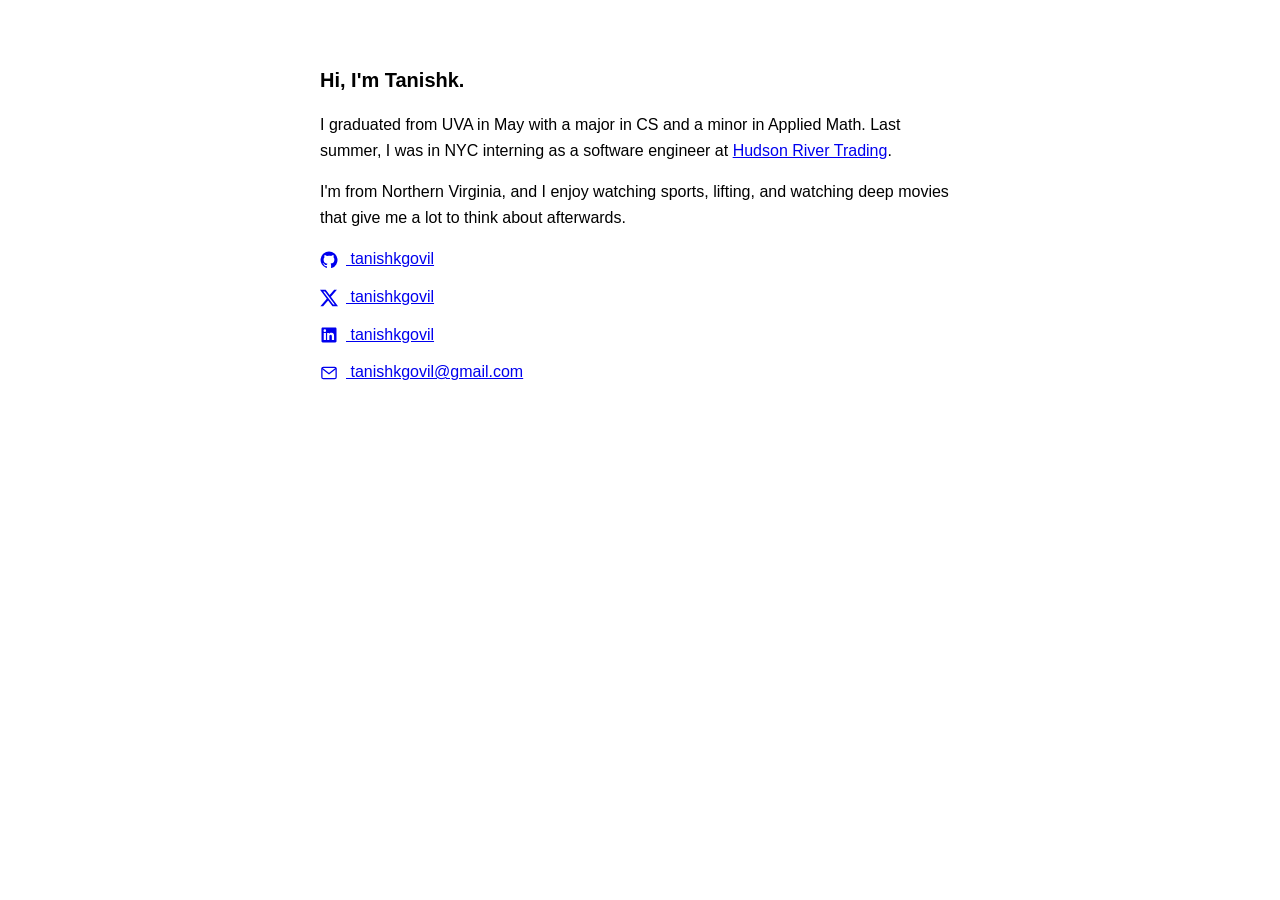
==== index.html @ cf900902 "Add personal homepage" ====
<!doctype html>
<html lang="en">
  <head>
    <meta charset="utf-8" />
    <meta name="viewport" content="width=device-width, initial-scale=1" />
    <meta name="description" content="Hi, I'm Tanishk Govil. I'm from Northern Virginia, a UVA Computer Science graduate, and a former software engineering intern at Hudson River Trading." />
    <link rel="icon" href="favicon.svg" type="image/svg+xml" />
    <title>Tanishk Govil</title>
    <style>
      body {
        max-width: 40rem;
        margin: 4rem auto;
        padding: 0 1rem;
        font: 16px/1.6 Arial, sans-serif;
        overflow-wrap: anywhere;
      }
      h1 { font-size: 1.25rem; }
      ul { list-style: none; padding: 0; }
      li { margin: 0.75rem 0; }
      svg {
        width: 18px;
        height: 18px;
        margin-right: 0.5rem;
        vertical-align: middle;
      }
    </style>
  </head>
  <body>
    <main>
      <h1>Hi, I'm Tanishk.</h1>
      <p>
        I graduated from UVA in May with a major in CS and a minor in Applied
        Math. Last summer, I was in NYC interning as a software engineer at
        <a href="https://www.hudsonrivertrading.com/">Hudson River Trading</a>.
      </p>
      <p>
        I'm from Northern Virginia, and I enjoy watching sports, lifting, and
        watching deep movies that give me a lot to think about afterwards.
      </p>
      <nav aria-label="Find me online">
        <ul>
          <li>
            <a href="https://github.com/tanishkgovil" aria-label="GitHub: tanishkgovil">
              <svg viewBox="0 0 24 24" aria-hidden="true" focusable="false">
                <path fill="currentColor" d="M12 .75a11.25 11.25 0 0 0-3.558 21.923c.563.104.77-.244.77-.542 0-.267-.01-.975-.015-1.914-3.13.68-3.79-1.508-3.79-1.508-.512-1.3-1.25-1.646-1.25-1.646-1.023-.7.078-.686.078-.686 1.13.08 1.724 1.16 1.724 1.16 1.005 1.721 2.637 1.224 3.279.936.102-.728.393-1.225.715-1.507-2.499-.284-5.126-1.25-5.126-5.565 0-1.23.44-2.234 1.16-3.022-.116-.285-.503-1.43.11-2.98 0 0 .945-.302 3.094 1.154A10.79 10.79 0 0 1 12 6.174c.956.005 1.92.13 2.82.38 2.147-1.456 3.09-1.154 3.09-1.154.615 1.55.228 2.695.112 2.98.722.788 1.158 1.792 1.158 3.022 0 4.326-2.631 5.278-5.138 5.557.404.35.764 1.042.764 2.1 0 1.516-.014 2.74-.014 3.112 0 .3.203.65.774.54A11.252 11.252 0 0 0 12 .75Z" />
              </svg>
              tanishkgovil
            </a>
          </li>
          <li>
            <a href="https://x.com/tanishkgovil" aria-label="X: tanishkgovil">
              <svg viewBox="0 0 24 24" aria-hidden="true" focusable="false">
                <path fill="currentColor" d="M18.901 1.153h3.68l-8.04 9.19L24 22.846h-7.406l-5.8-7.584-6.64 7.584H.47l8.6-9.835L0 1.154h7.594l5.243 6.932 6.064-6.933Zm-1.29 19.49h2.039L6.487 3.24H4.3l13.31 17.403Z" />
              </svg>
              tanishkgovil
            </a>
          </li>
          <li>
            <a href="https://www.linkedin.com/in/tanishkgovil/" aria-label="LinkedIn: tanishkgovil">
              <svg viewBox="0 0 24 24" aria-hidden="true" focusable="false">
                <path fill="currentColor" d="M20.45 2H3.55C2.69 2 2 2.68 2 3.52v16.96c0 .84.69 1.52 1.55 1.52h16.9c.86 0 1.55-.68 1.55-1.52V3.52c0-.84-.69-1.52-1.55-1.52ZM7.93 18.75H4.98V9.2h2.95v9.55ZM6.45 7.9a1.71 1.71 0 1 1 0-3.42 1.71 1.71 0 0 1 0 3.42Zm12.3 10.85H15.8V14.1c0-1.11-.02-2.54-1.55-2.54-1.55 0-1.79 1.21-1.79 2.46v4.73H9.51V9.2h2.83v1.3h.04c.39-.74 1.36-1.52 2.8-1.52 3 0 3.57 1.97 3.57 4.53v5.24Z" />
              </svg>
              tanishkgovil
            </a>
          </li>
          <li>
            <a href="mailto:tanishkgovil@gmail.com" aria-label="Email: tanishkgovil@gmail.com">
              <svg viewBox="0 0 24 24" fill="none" stroke="currentColor" stroke-width="1.7" stroke-linecap="round" stroke-linejoin="round" aria-hidden="true" focusable="false">
                <rect x="2.5" y="4.5" width="19" height="15" rx="2" />
                <path d="m3 6 9 7 9-7" />
              </svg>
              tanishkgovil@gmail.com
            </a>
          </li>
        </ul>
      </nav>
    </main>
  </body>
</html>
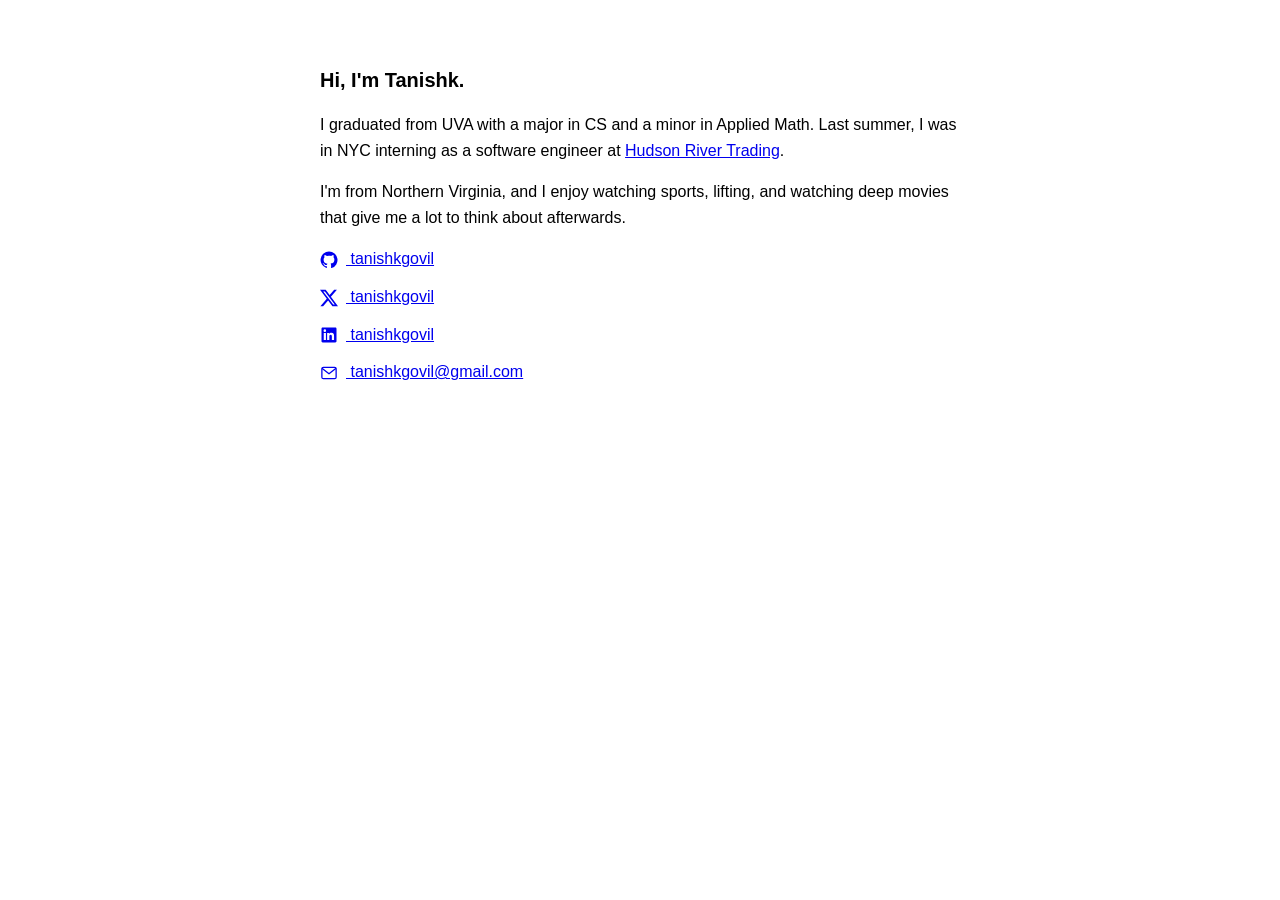
==== commit ee88b0eb: "Remove graduation month from intro" ====
--- a/index.html
+++ b/index.html
@@ -29,7 +29,7 @@
     <main>
       <h1>Hi, I'm Tanishk.</h1>
       <p>
-        I graduated from UVA in May with a major in CS and a minor in Applied
+        I graduated from UVA with a major in CS and a minor in Applied
         Math. Last summer, I was in NYC interning as a software engineer at
         <a href="https://www.hudsonrivertrading.com/">Hudson River Trading</a>.
       </p>
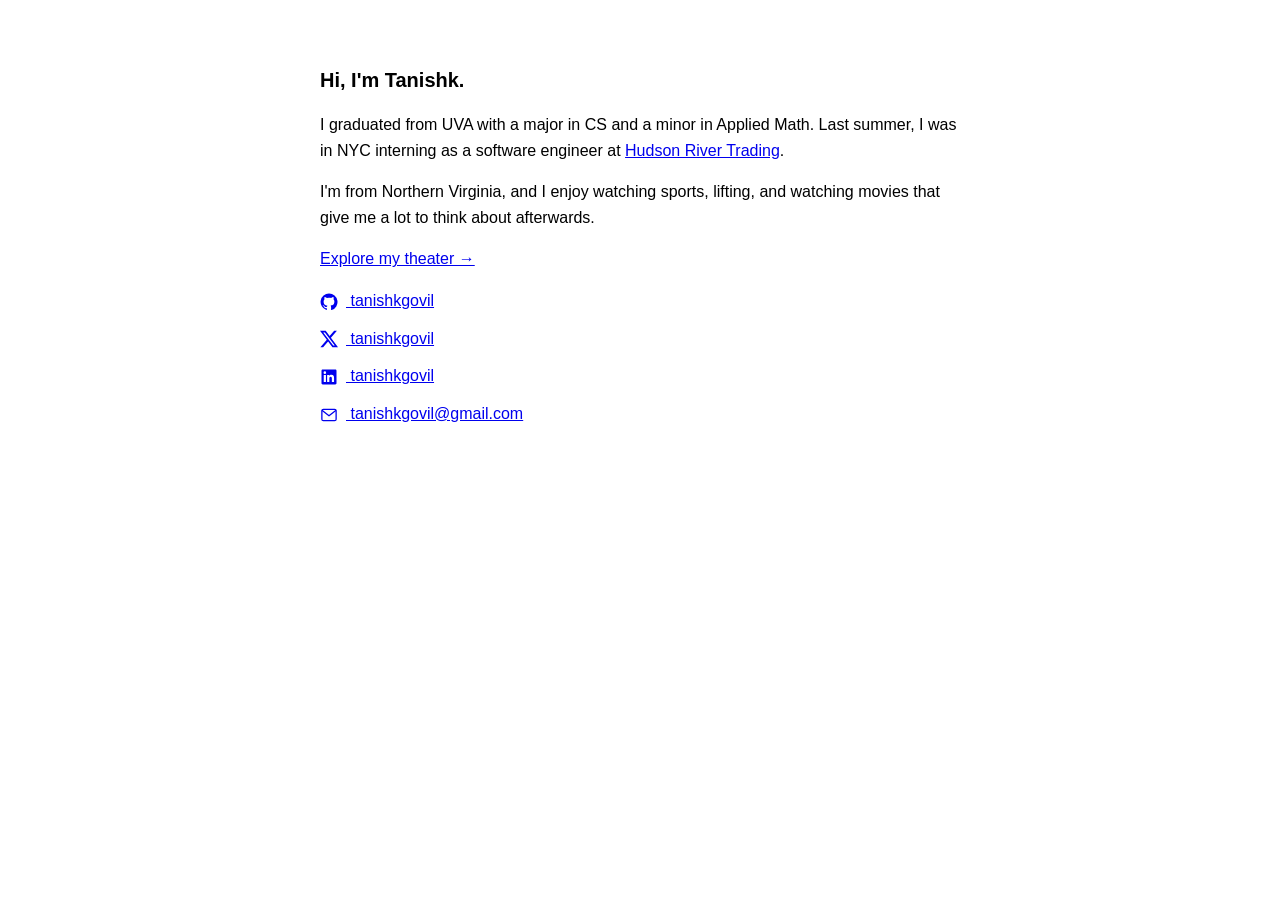
==== commit 58d18211: "Link homepage to theater and simplify movie description" ====
--- a/index.html
+++ b/index.html
@@ -35,8 +35,9 @@
       </p>
       <p>
         I'm from Northern Virginia, and I enjoy watching sports, lifting, and
-        watching deep movies that give me a lot to think about afterwards.
+        watching movies that give me a lot to think about afterwards.
       </p>
+      <p><a href="/theater/">Explore my theater →</a></p>
       <nav aria-label="Find me online">
         <ul>
           <li>
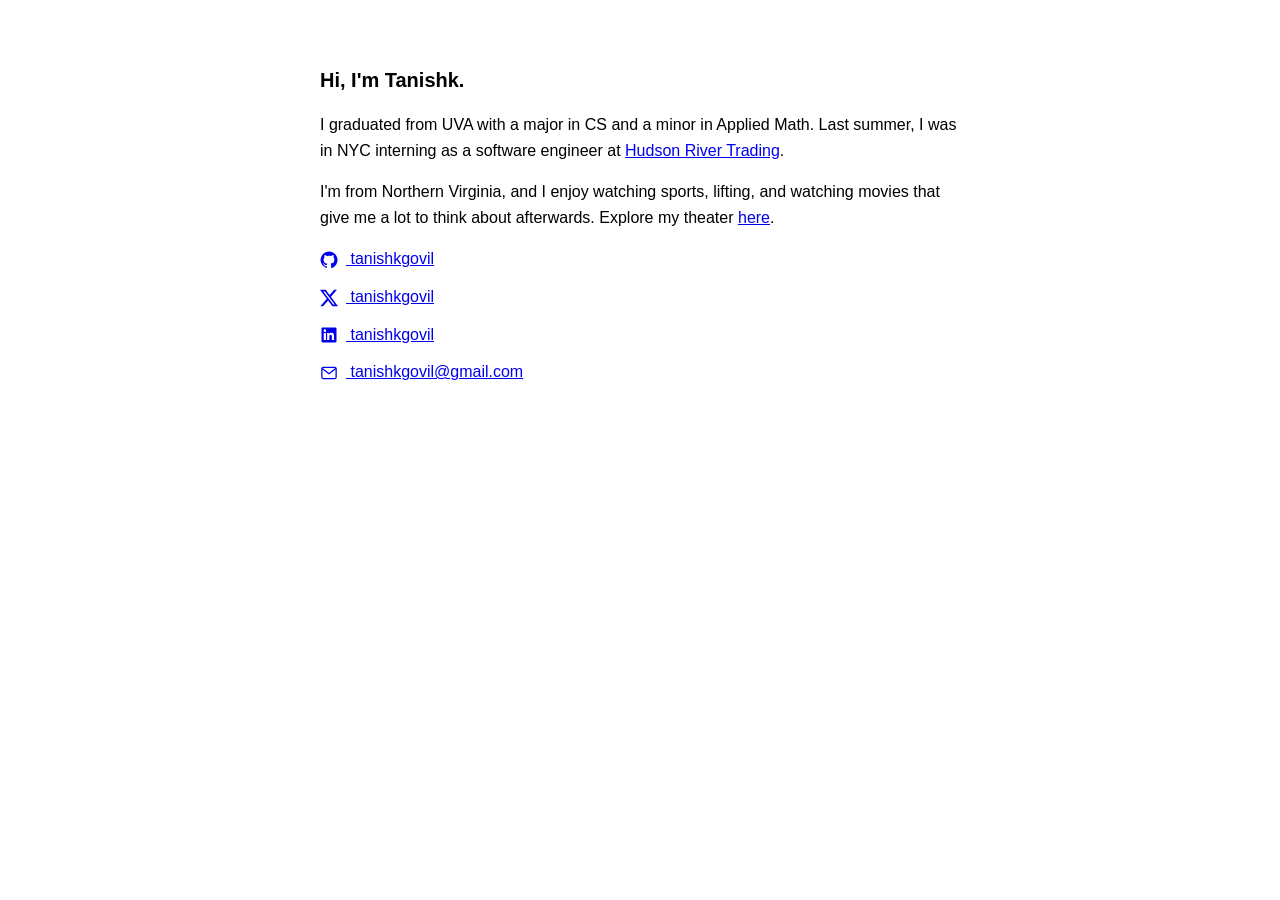
==== commit 61e0ac14: "Place theater link inline at end of intro paragraph" ====
--- a/index.html
+++ b/index.html
@@ -36,8 +36,8 @@
       <p>
         I'm from Northern Virginia, and I enjoy watching sports, lifting, and
         watching movies that give me a lot to think about afterwards.
+        Explore my theater <a href="/theater/">here</a>.
       </p>
-      <p><a href="/theater/">Explore my theater →</a></p>
       <nav aria-label="Find me online">
         <ul>
           <li>
